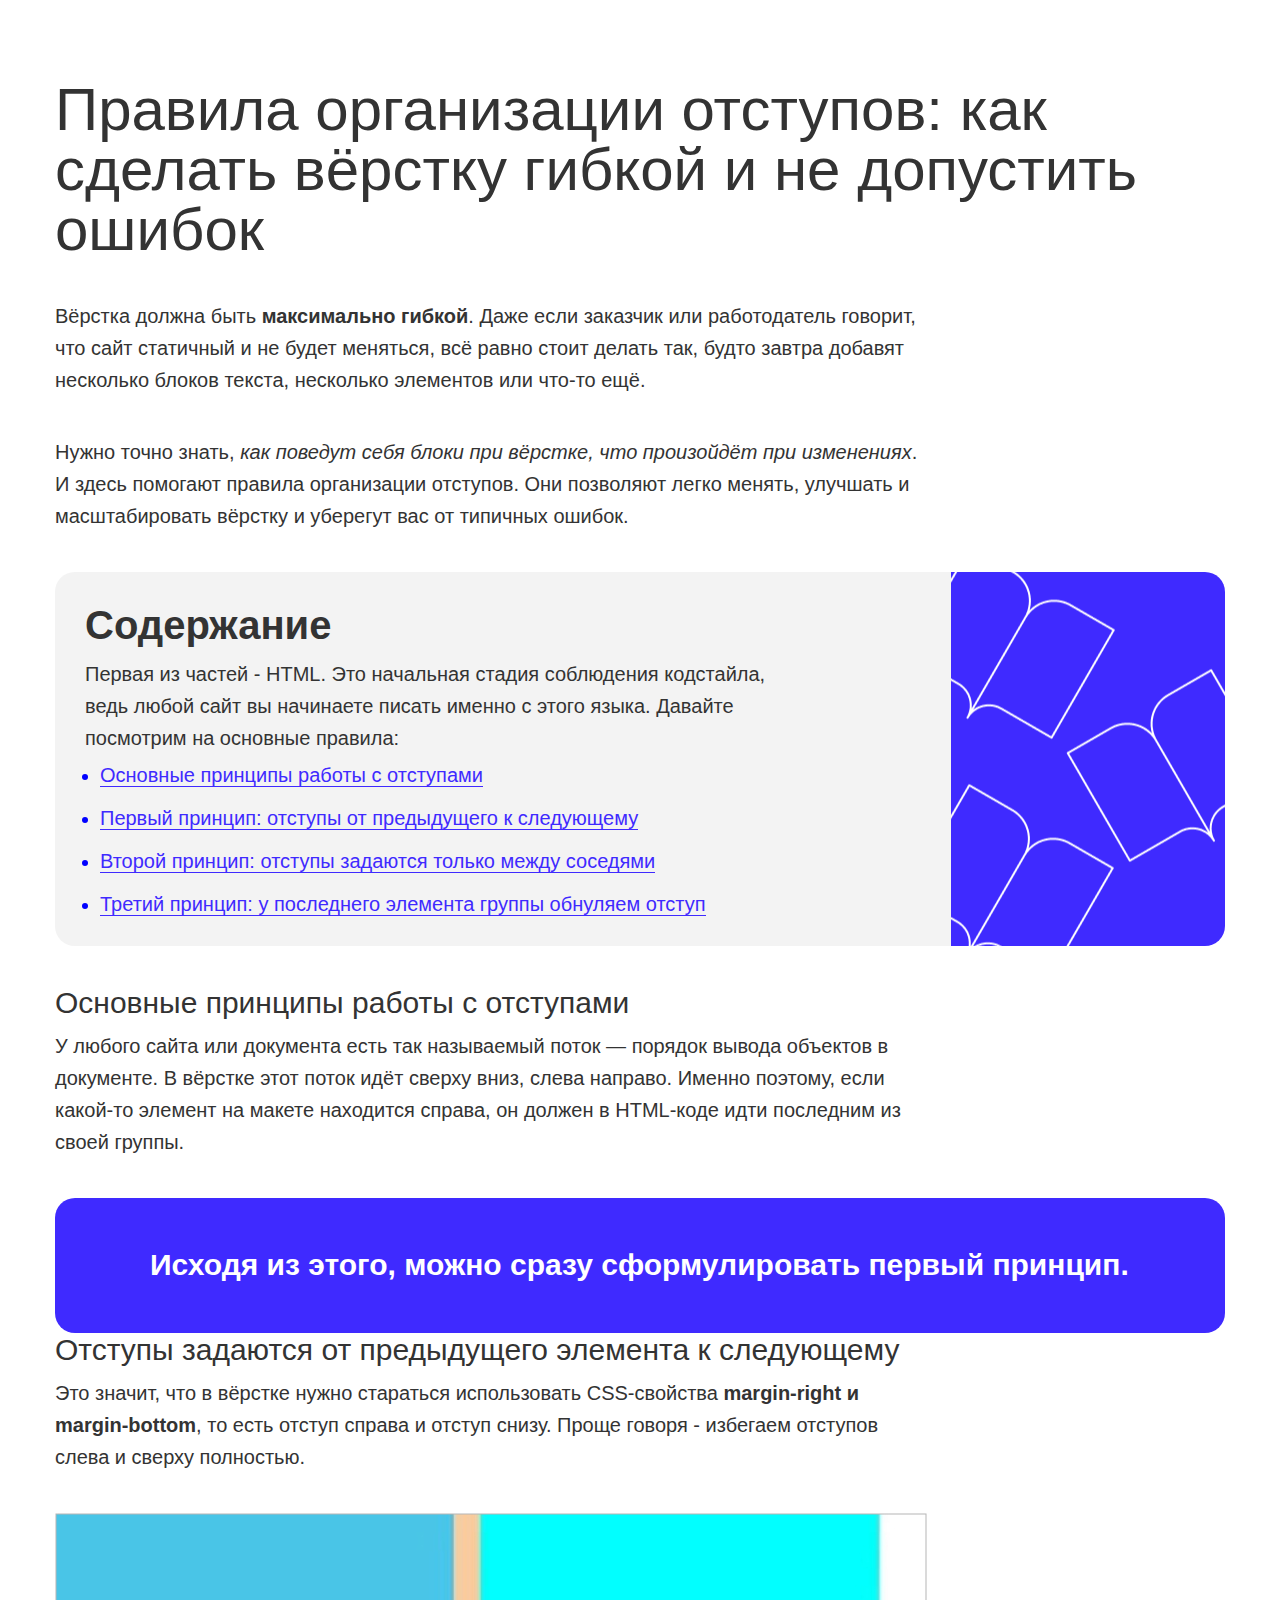
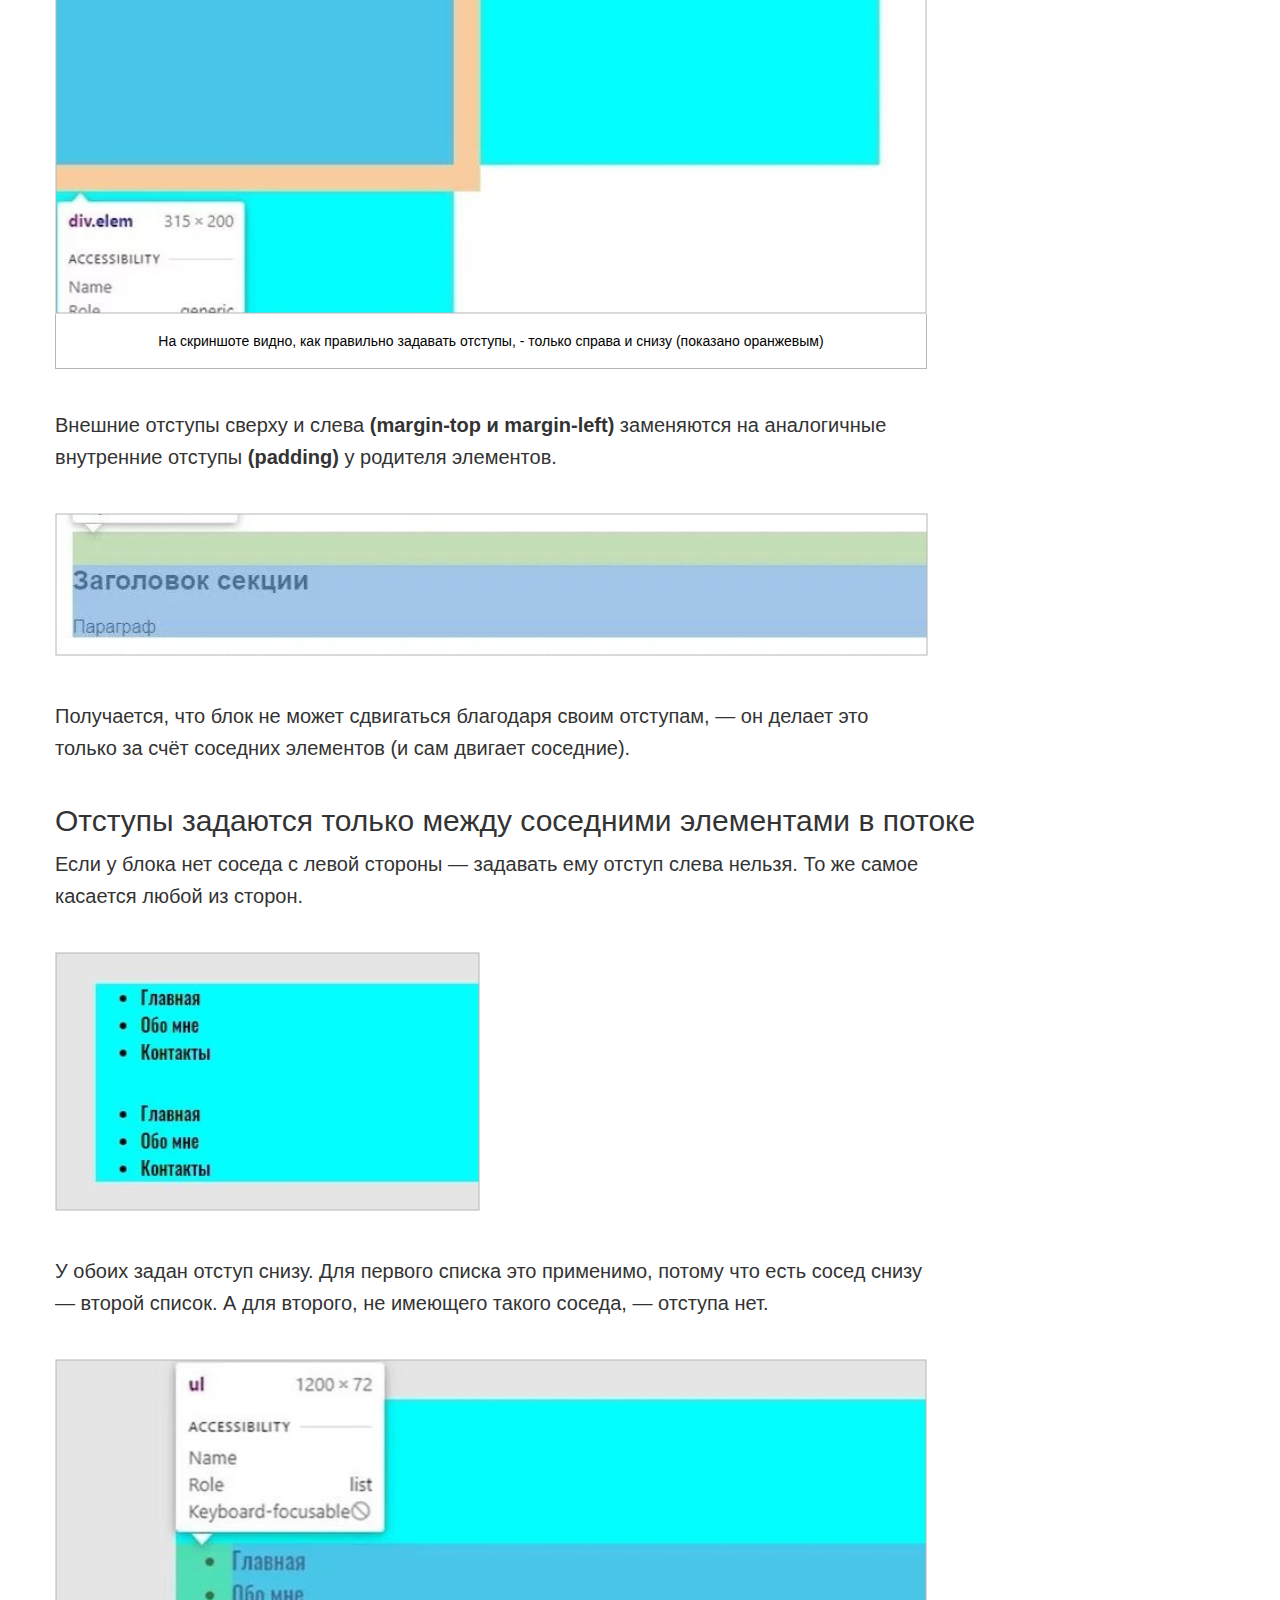
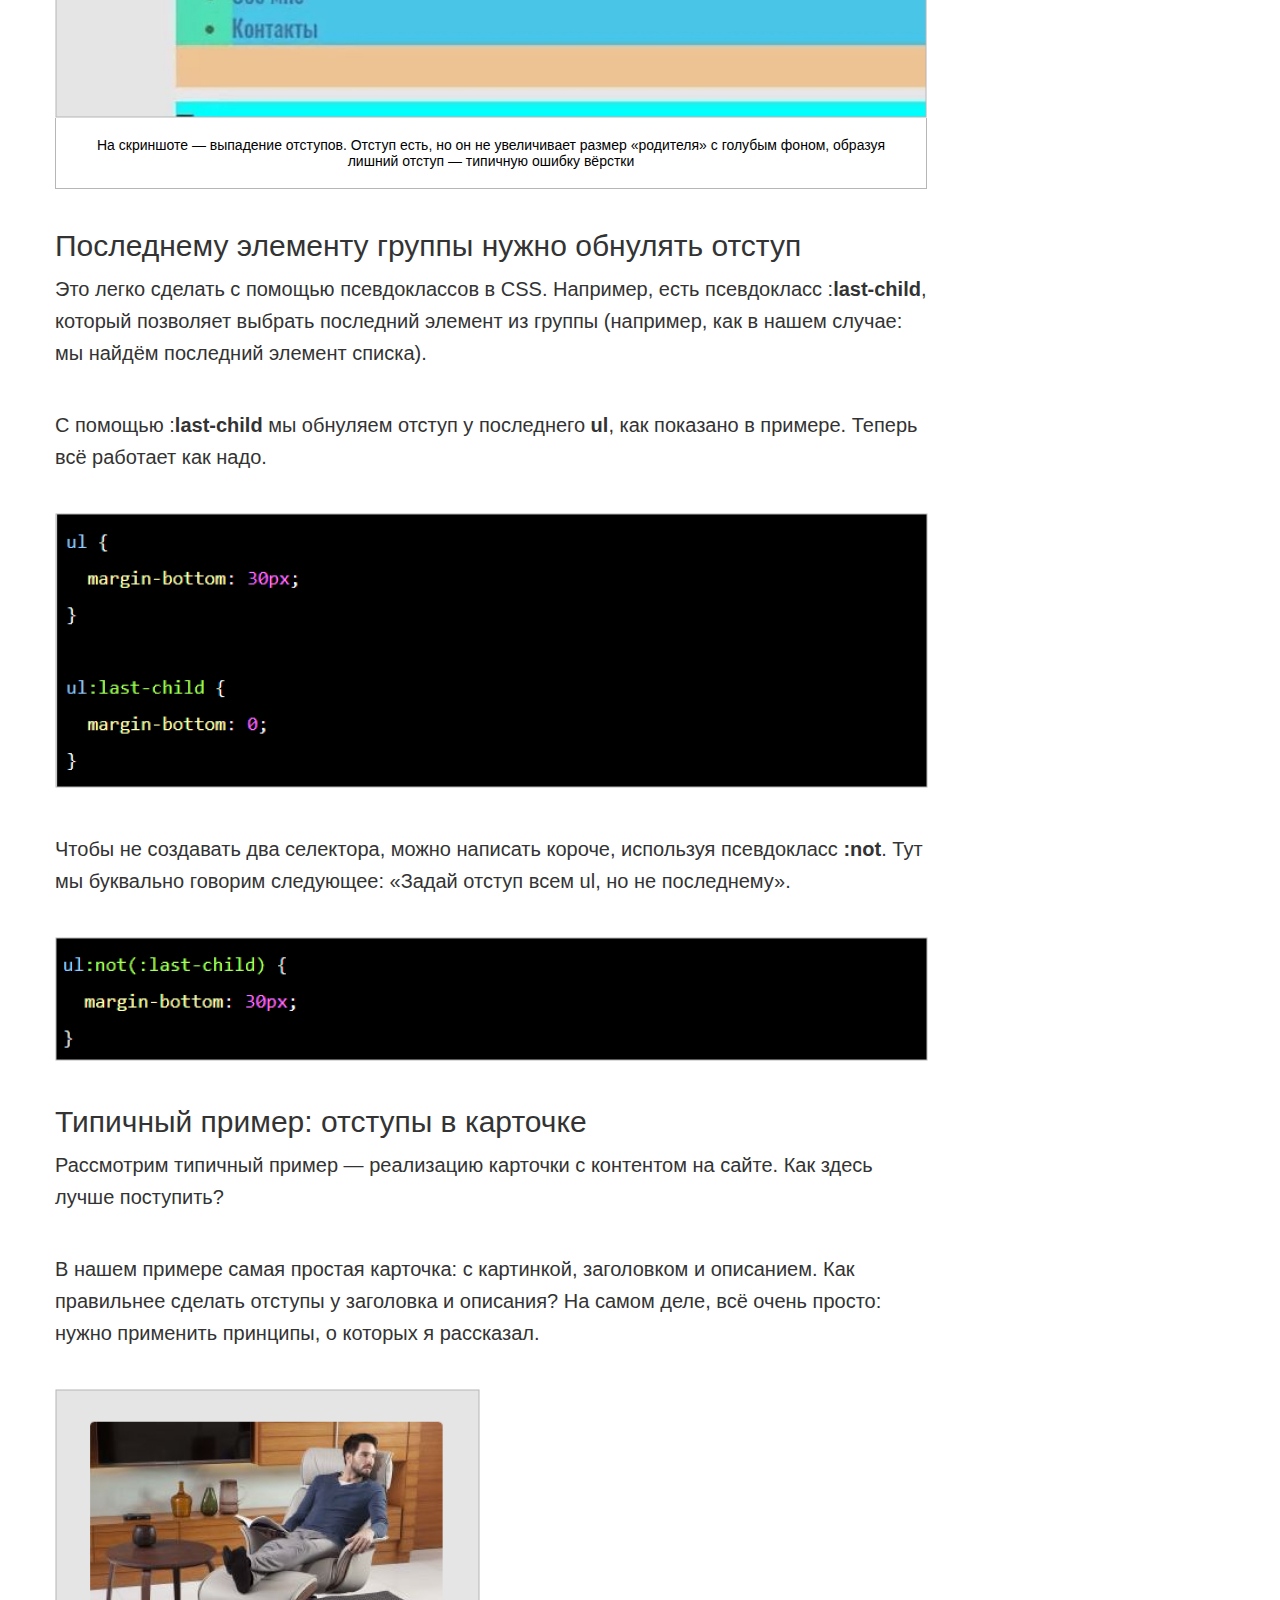
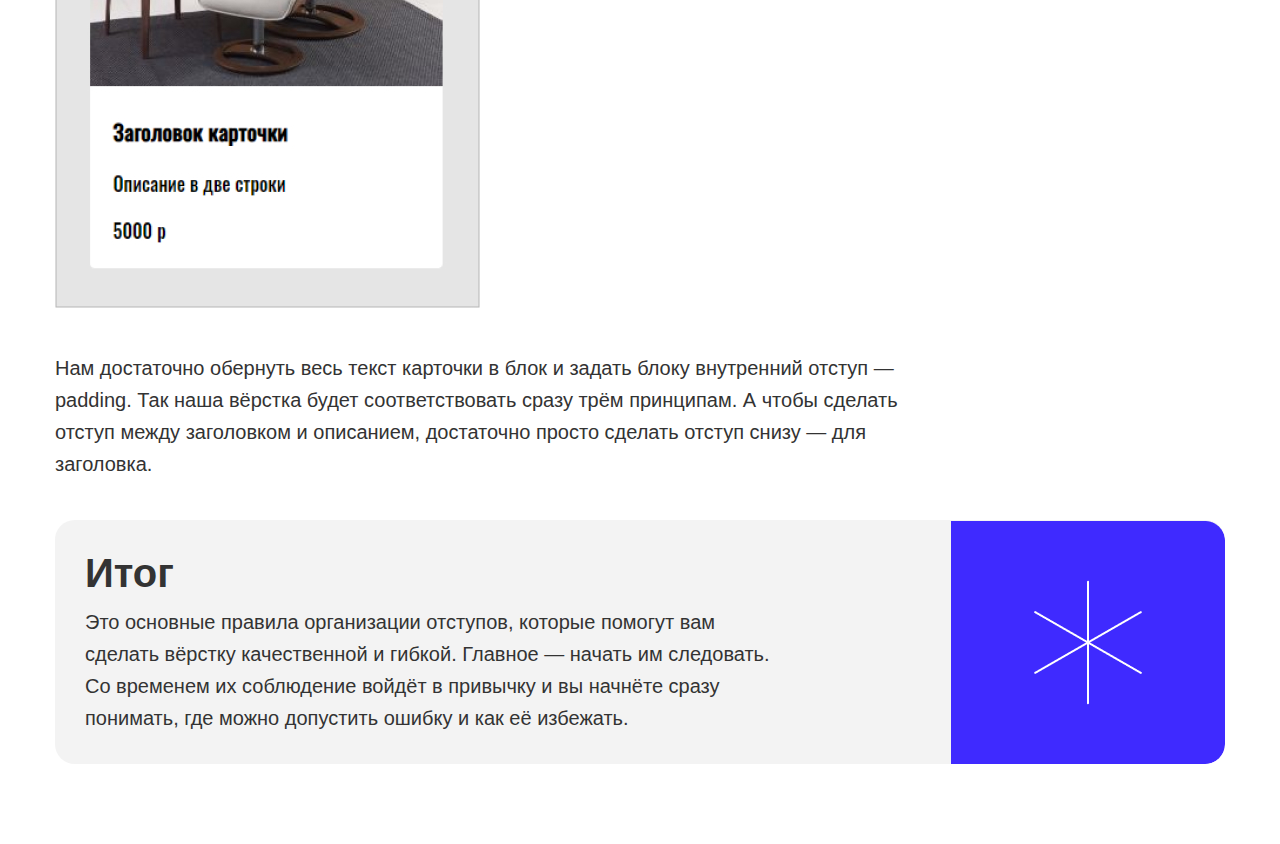
==== article.html @ c5bdd3e4 "Skillbox" ====
<!DOCTYPE html>
<html lang="ru">

<head>
  <meta charset="UTF-8">
  <meta http-equiv="X-UA-Compatible" content="IE=edge">
  <meta name="viewport" content="width=device-width, initial-scale=1.0">
  <title>страница статьи</title>
  <link rel="stylesheet" href="./css/normalize.css">
  <link rel="stylesheet" href="./css/style.css">
</head>

<body>
  <div class="container">
    <h1 class="header">Правила организации отступов: как сделать вёрстку гибкой и не допустить ошибок</h1>

    <p class="paragraph">
      Вёрстка должна быть <b>максимально гибкой</b>. Даже если заказчик или работодатель говорит, что сайт статичный и
      не будет меняться, всё равно стоит делать так, будто завтра добавят несколько блоков текста, несколько элементов
      или что-то ещё.
    </p>

    <p class="paragraph">
      Нужно точно знать, <i>как поведут себя блоки при вёрстке, что произойдёт при изменениях</i>. И здесь помогают
      правила организации отступов. Они позволяют легко менять, улучшать и масштабировать вёрстку и уберегут вас от
      типичных ошибок.
    </p>

    <div class="black-block decor-1">
      <h2 class="title">
        Содержание
      </h2>
      <p class="paragraph">
        Первая из частей - HTML. Это начальная стадия соблюдения кодстайла, ведь любой сайт вы начинаете писать именно с
        этого языка. Давайте посмотрим на основные правила:
      </p>
      <ul class="items">
        <li class="item"><a href="#caption-1" class="link-item">Основные принципы работы с отступами</a></li>
        <li class="item"><a href="#caption-2" class="link-item">Первый принцип: отступы от предыдущего к следующему</a></li>
        <li class="item"><a href="#caption-3" class="link-item">Второй принцип: отступы задаются только между соседями</a></li>
        <li class="item"><a href="#caption-4" class="link-item">Третий принцип: у последнего элемента группы обнуляем отступ</a></li>
      </ul>
    </div>

    <div id="caption-1">
      <h3 class="subtitle ">Основные принципы работы с отступами
      </h3>
      <p class="paragraph">У любого сайта или документа есть так называемый поток — порядок вывода объектов в документе.
        В вёрстке этот поток идёт сверху вниз, слева направо. Именно поэтому, если какой-то элемент на макете находится
        справа, он должен в HTML-коде идти последним из своей группы.
      </p>
      <p class="paragraphs">Исходя из этого, можно сразу сформулировать первый принцип.
      </p>
    </div>

    <div id="caption-2">
      <h3 class="subtitle">Отступы задаются от предыдущего элемента к следующему
      </h3>

      <p class="paragraph">Это значит, что в вёрстке нужно стараться использовать CSS-свойства <b>margin-right и
          margin-bottom</b>, то есть отступ справа и отступ снизу. Проще говоря - избегаем отступов слева и сверху
        полностью.
      </p>

      <figure class="pic">
        <img src="./img/1.jpg" alt="Картинка">
          <p>На скриншоте видно, как правильно задавать отступы, - только справа и снизу (показано оранжевым)</p>
      </figure>


      <p class="paragraph">Внешние отступы сверху и слева <b>(margin-top и margin-left)</b> заменяются на аналогичные
        внутренние отступы
        <b>(padding)</b> у родителя элементов.
      </p>
      <img class="image" src="./img/2.jpg" alt="Заголовок секции">

      <p class="paragraph">Получается, что блок не может сдвигаться благодаря своим отступам, — он делает это только за
        счёт соседних элементов (и сам двигает соседние).
      </p>
    </div>

    <div id="caption-3">
      <h3 class="subtitle">Отступы задаются только между соседними элементами в потоке</h3>
      <p class="paragraph">Если у блока нет соседа с левой стороны — задавать ему отступ слева нельзя. То же самое
        касается любой из сторон.
      </p>

      <img class="image" src="./img/3.jpg" alt="отступ между элементами">
      <p class="paragraph">У обоих задан отступ снизу. Для первого списка это применимо, потому что есть сосед снизу —
        второй список. А
        для второго, не имеющего такого соседа, — отступа нет.
      </p>
      <figure class="pic">
        <img src="./img/4.jpg" alt="отступ снизу">
          <p>На скриншоте — выпадение отступов. Отступ есть, но он не увеличивает размер «родителя» с
          голубым фоном, образуя лишний отступ — типичную ошибку вёрстки</p>
      </figure>


    </div>

    <div id="caption-4">
      <h3 class="subtitle">Последнему элементу группы нужно обнулять отступ</h3>

      <p class="paragraph">
        Это легко сделать с помощью псевдоклассов в CSS. Например, есть псевдокласс :<b>last-child</b>, который
        позволяет выбрать последний элемент из группы (например, как в нашем случае: мы найдём последний элемент
        списка).
      </p>

      <p class="paragraph">С помощью :<b>last-child</b> мы обнуляем отступ у последнего <b>ul</b>, как показано в
        примере. Теперь всё работает как надо.
      </p>

      <img class="image" src="./img/5.jpg" alt="last-child">
      <p class="paragraph">Чтобы не создавать два селектора, можно написать короче, используя псевдокласс <b>:not</b>.
        Тут мы буквально говорим следующее: «Задай отступ всем ul, но не последнему».
      </p>

      <img class="image" src="./img/6.jpg" alt="last-child">
      <h3 class="subtitle">Типичный пример: отступы в карточке</h3>
      <p class="paragraph">Рассмотрим типичный пример — реализацию карточки с контентом на сайте. Как здесь лучше
        поступить?
      </p>
    </div>

    <p class="paragraph">В нашем примере самая простая карточка: с картинкой, заголовком и описанием. Как правильнее
      сделать отступы у заголовка и описания? На самом деле, всё очень просто: нужно применить принципы, о которых я
      рассказал.</p>
    <img class="image" src="./img/7.jpg" alt="Пример оступы в карточке">
    <p class="paragraph">Нам достаточно обернуть весь текст карточки в блок и задать блоку внутренний отступ — padding.
      Так наша вёрстка будет соответствовать сразу трём принципам. А чтобы сделать отступ между заголовком и описанием,
      достаточно просто сделать отступ снизу — для заголовка.
    </p>

    <div class="black-blocks decor-2">
      <h2 class="title">Итог</h2>
      <p class="paragraph">Это основные правила организации отступов, которые помогут вам сделать вёрстку качественной и
        гибкой. Главное — начать им следовать. Со временем их соблюдение войдёт в привычку и вы начнёте сразу понимать,
        где можно допустить ошибку и как её избежать.
      </p>
    </div>
  </div>
</body>

</html>
---- css/style.css ----
html {
  box-sizing: border-box;
}

*,
*::before,
*::after {
  margin: 0;
  box-sizing: inherit;
}

a {
  color: inherit;
  text-decoration: none;
}

img {
  max-width: 100%;
}

body {
  font-family: 'font', sans-serif;
  font-family: Arial, Verdana, sans-serif;
}

.main-content {
  display: flex;

  flex-direction: column;

  align-items: center;

  justify-content: center;

  min-height: 100vh;

  color: #fff;

  background-color: #070217;

  font-weight: 700;

  font-size: 18px;
}

.logo {
  display: block;
  margin-bottom: 50px;
}

.links {
  display: inline-block;
  margin-bottom: 50px;
}

.button-1, .button-2 {
  padding: 24px 49px 24px 49px;
  font-weight: 700;
  font-size: 18px;
  background-color: #3f2aff;
}

.downoload-doc {
  font-weight: 700;
  font-size: 18px;
  color: #3f2aff;
  padding-left: 30px;
  background-image: url(../img/download.png);
  background-position: left center;
  background-size: 20px 20px;
  background-repeat: no-repeat;
}

.link ::marker {
  display: inline-block;
  padding: 24px 49px 24px 49px;
}

.link-item {
  border-bottom: 1px solid #3f2aff;
  font-size: 20px;
  color: #3f2aff;

}

::marker {
  color: blue;
  font-size: 1.2em;
}

.link:first-child {
  margin-right: 25px;
}

.container {
  margin: 0 auto;
  padding: 80px 0;
  width: 1170px;
}

.paragraph {
  margin: 0;
  margin-bottom: 40px;
  width: 872px;
  font-weight: 400;
  font-size: 20px;
  line-height: 32px;
  color: #333;
}

.paragraphs {
  border-radius: 20px;
  padding: 50px 95px;
  width: 100%;
  font-weight: 700;
  font-size: 30px;
  background-color: #3f2aff;
  color: white;
}

.header {
  margin: 0;
  padding-bottom: 40px;
  font-weight: 400;
  font-size: 60px;
  line-height: 60px;
  color: #333;
}

.subtitle {
  margin-bottom: 10px;
  font-weight: 400;
  font-size: 30px;
  line-height: 34px;
  color: #333;
}

.title {
  margin-bottom: 10px;
  font-size: 40px;
  line-height: 46px;
  color: #333;
}

.black-block, .decor-1{
  border-radius: 20px;
  padding: 30px;
  background-color: #f3f3f3;
  margin-bottom: 40px;
  background-position: right center;
  background-repeat: no-repeat;
}

.decor-1 {
  background-image: url(../img/decorate-1.png);
}

.black-blocks {
  border-radius: 20px;
  padding: 30px;
  background-color: #f3f3f3;
  margin-bottom: 40px;
  background-position: right center;
  background-repeat: no-repeat;
}

.decor-2 {
  background-image: url(../img/decorate-2.png);
}

.black-blocks .paragraph {
  width: 692px;
  margin-bottom: 10px;
}

.black-blocks:last-child,
.black-blocks .paragraph:last-child {
  margin-bottom: 0;
}


.black-block .paragraph {
  width: 692px;
  margin-bottom: 10px;
}

.items {
  margin: 0;
  padding-left: 15px;
}

.item {
  margin-bottom: 20px;
}

.item:last-child {
  margin-bottom: 0;
}

.image {
  margin-bottom: 40px;
}

.pic {
  display: inline-block;
  margin-bottom: 40px;
  width: 872px;
}

figure {
  font-size: 0;
}

.pic p{
  border: 1px solid #b6b6b6;
  border-top: 0;
  padding: 19px 19px;
  font-weight: 400;
  font-size: 14px;
  text-align: center;
}
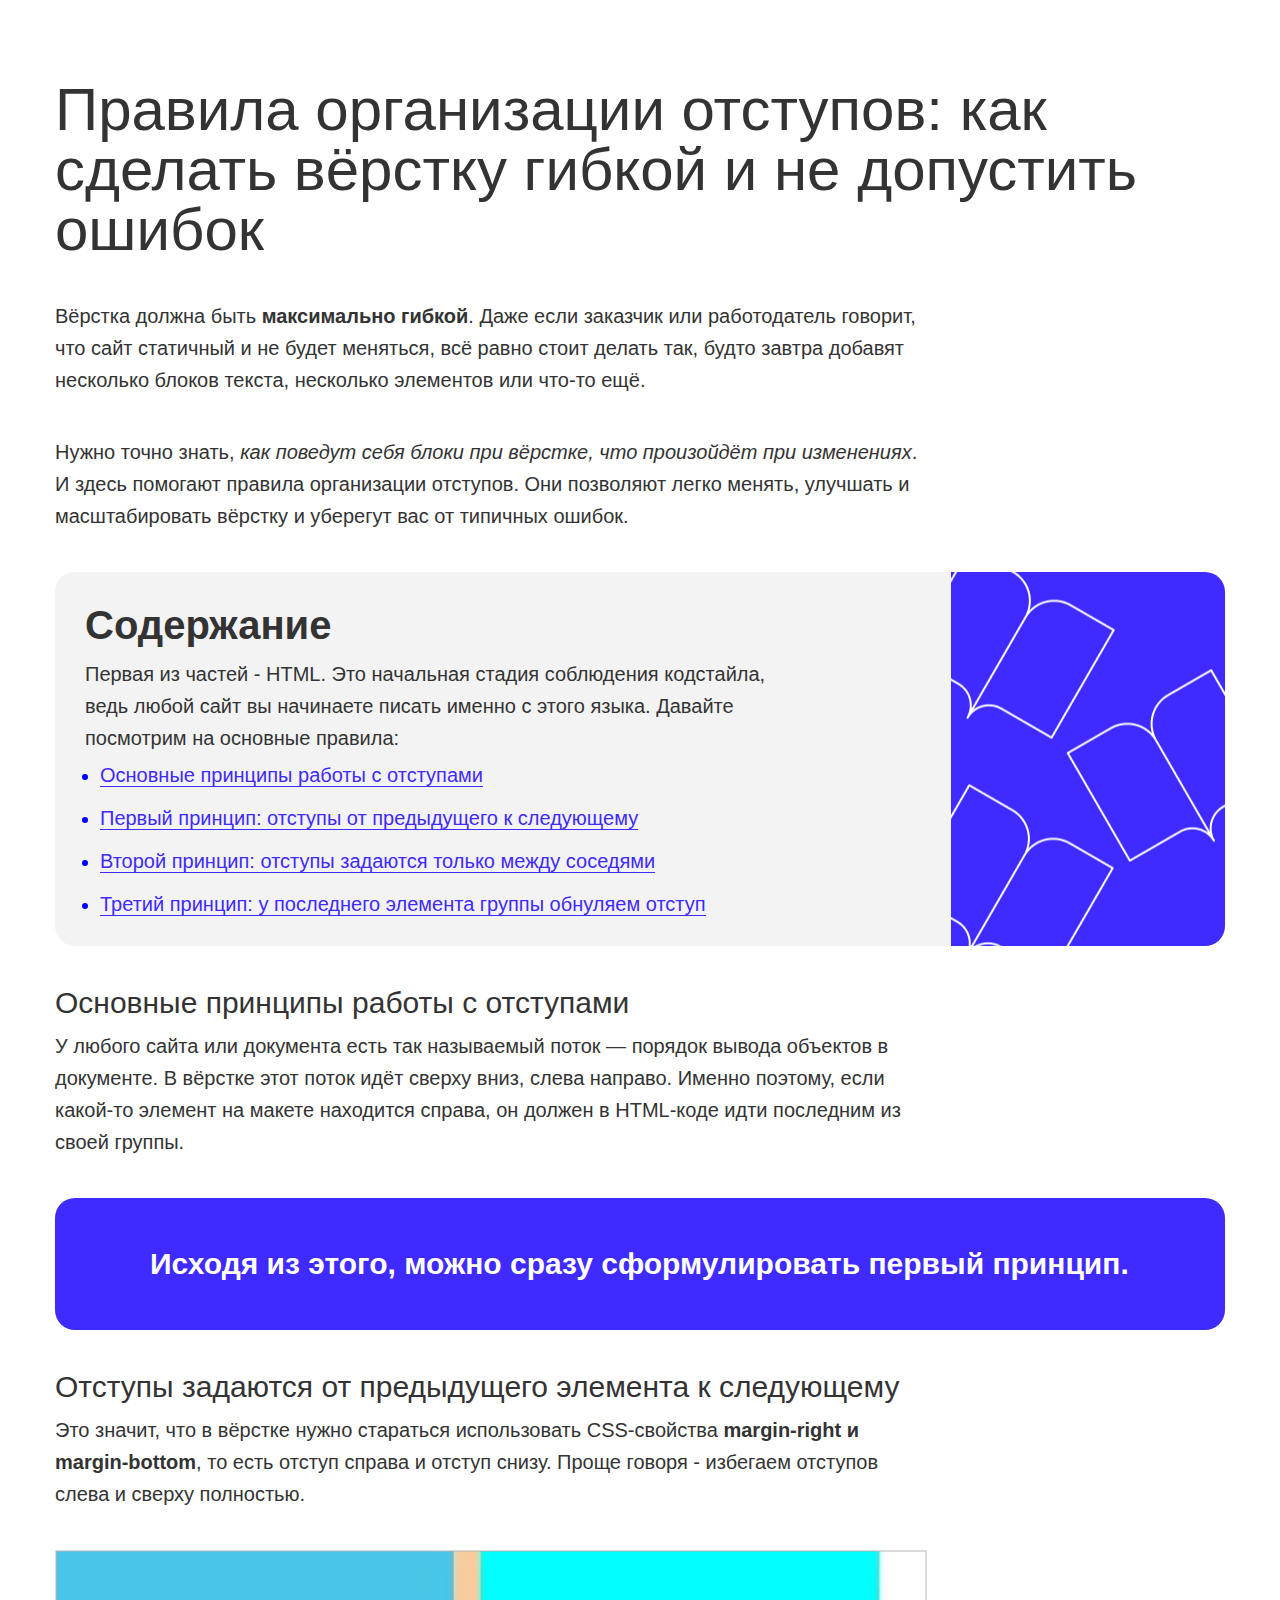
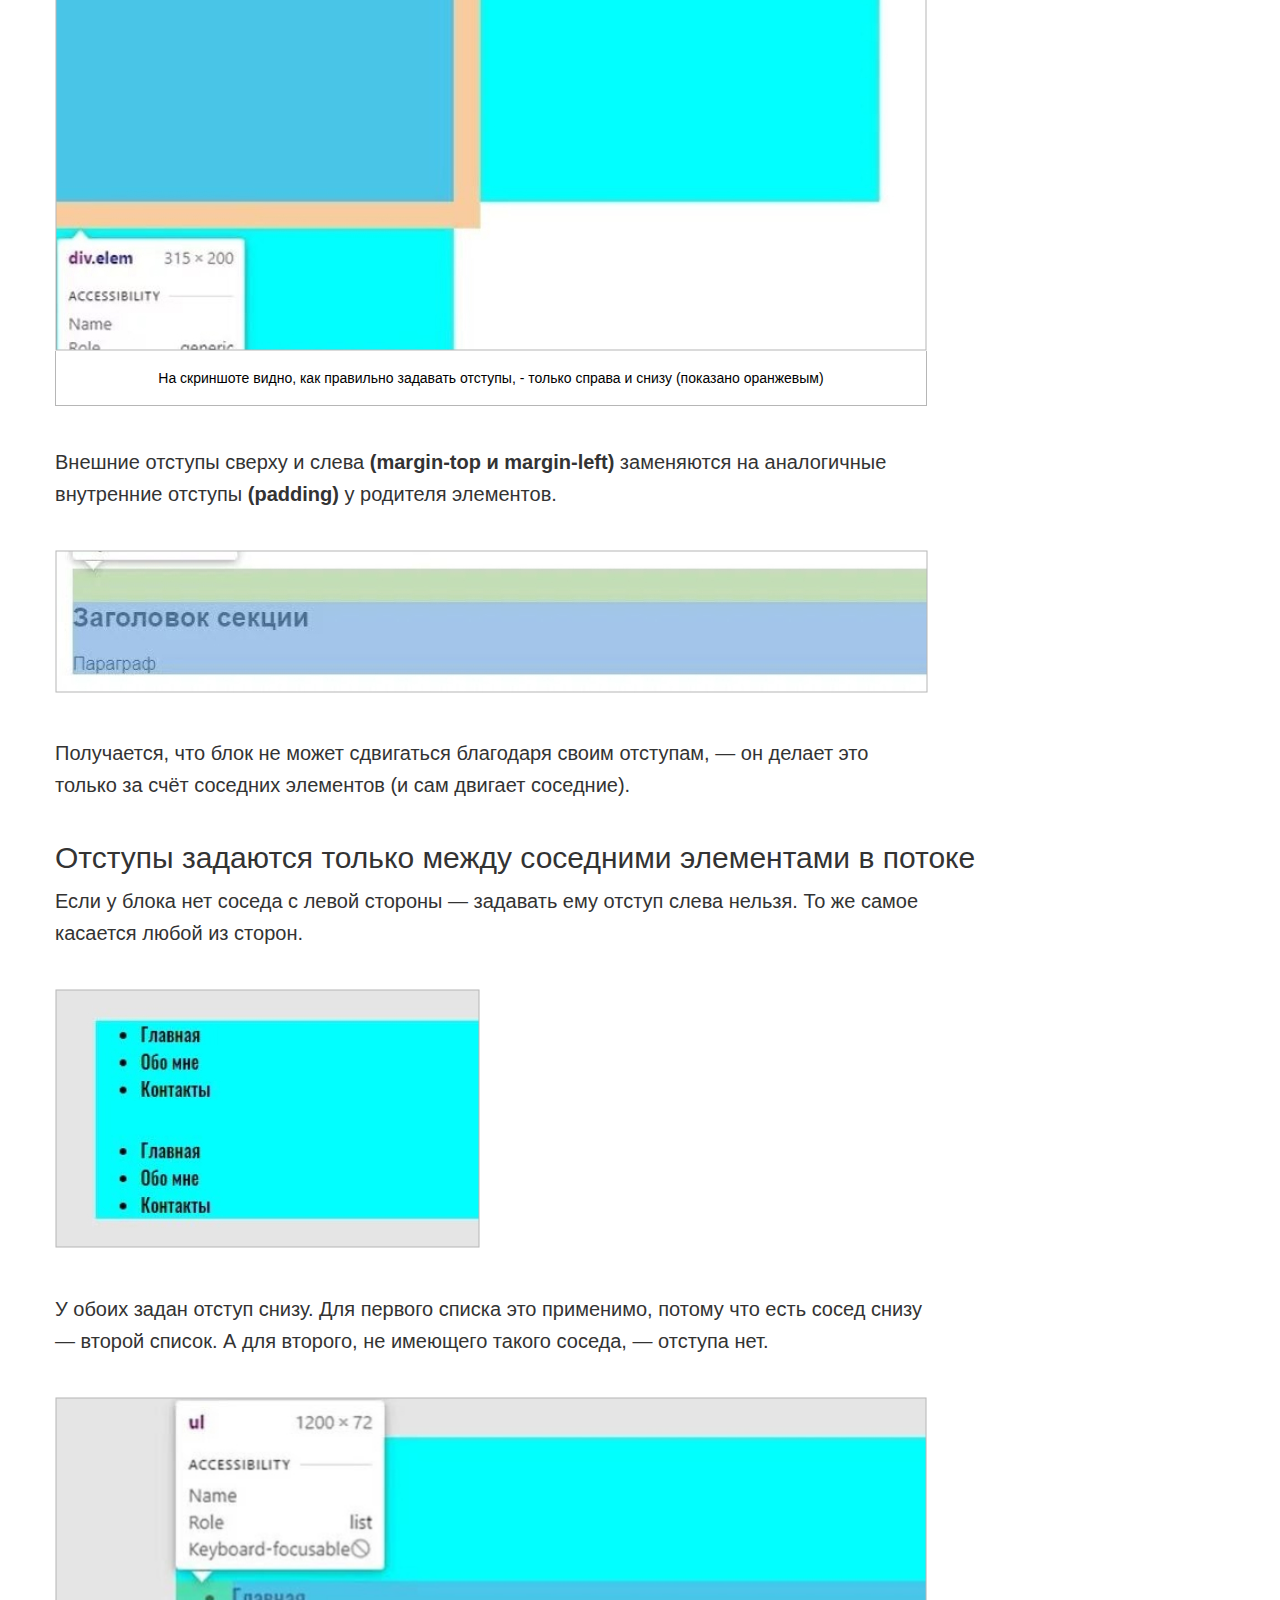
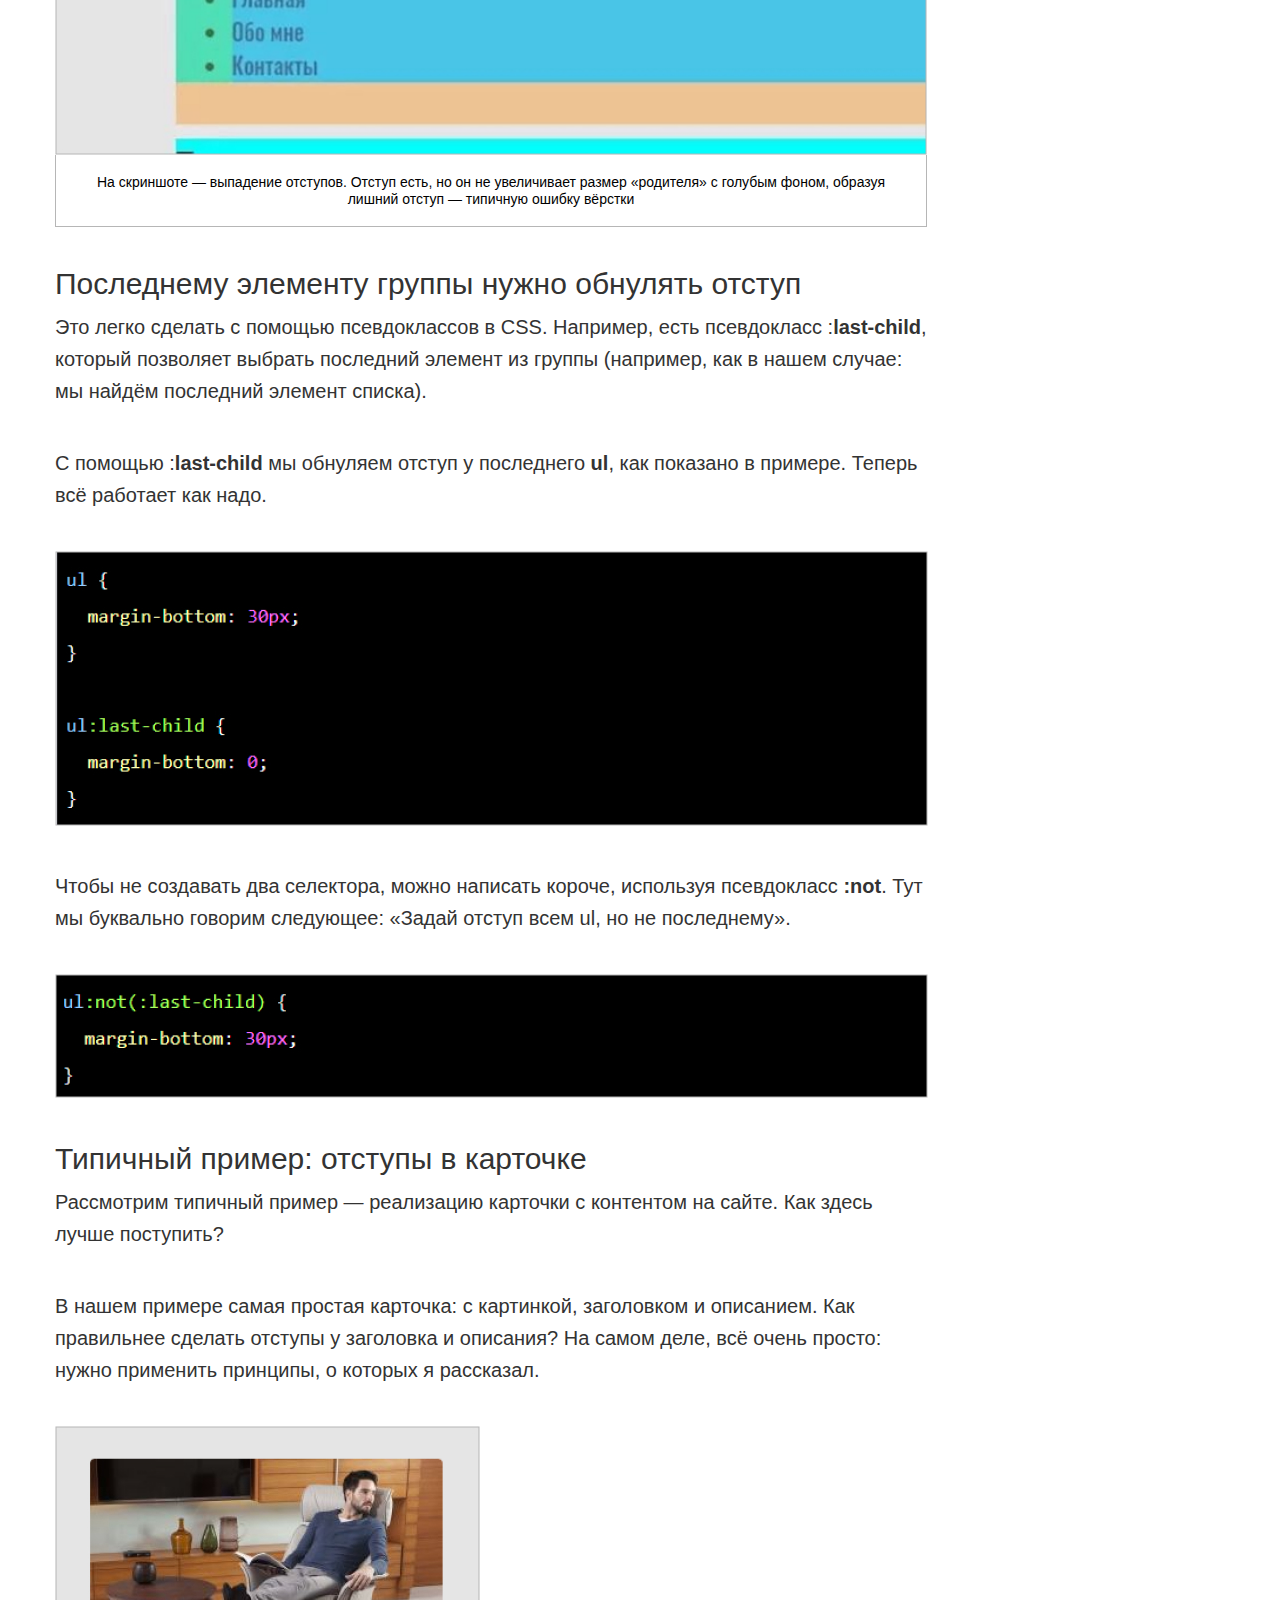
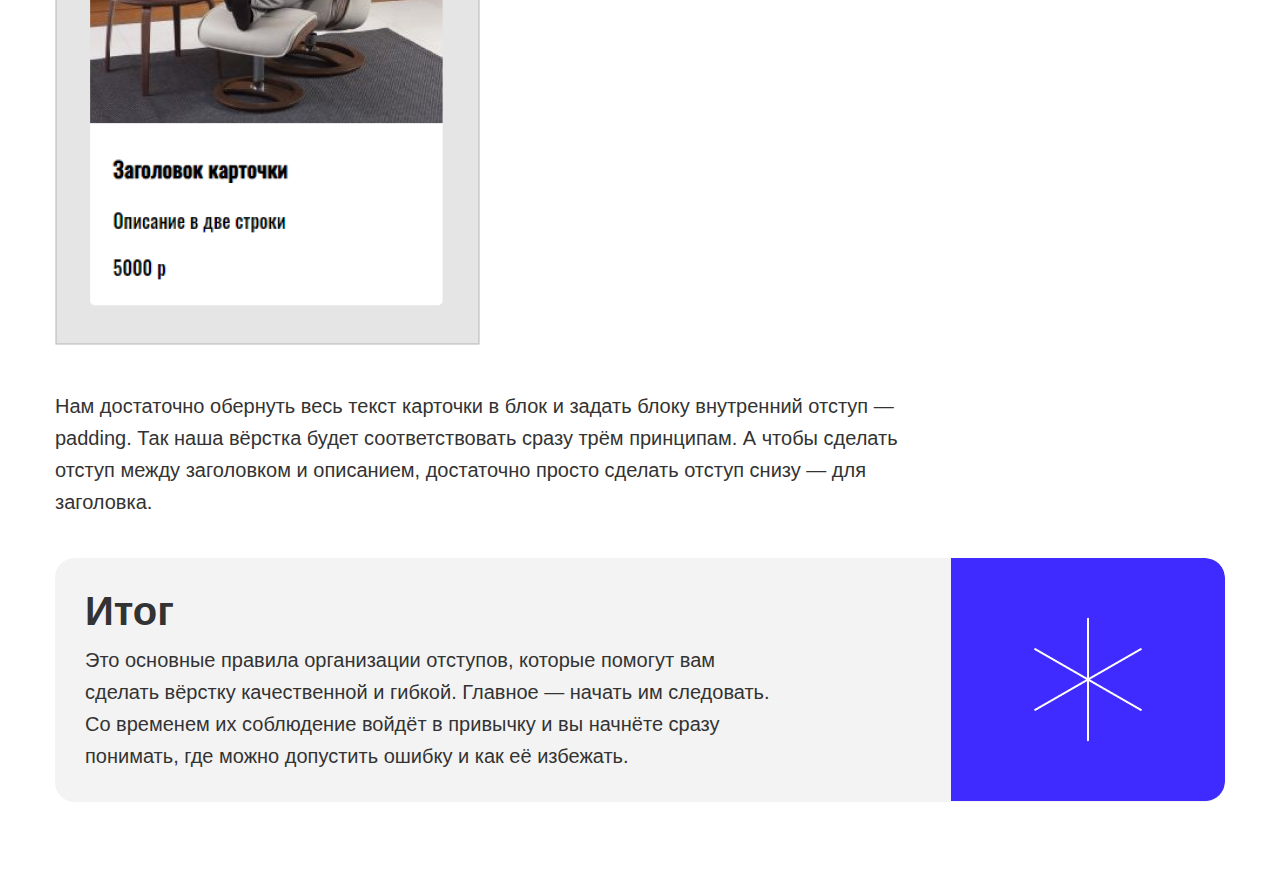
==== commit 36cd8e32: "Skillbox" ====
--- a/article.html
+++ b/article.html
@@ -49,7 +49,7 @@
         В вёрстке этот поток идёт сверху вниз, слева направо. Именно поэтому, если какой-то элемент на макете находится
         справа, он должен в HTML-коде идти последним из своей группы.
       </p>
-      <p class="paragraphs">Исходя из этого, можно сразу сформулировать первый принцип.
+      <p class="paragraph paragraphs">Исходя из этого, можно сразу сформулировать первый принцип.
       </p>
     </div>
 
@@ -64,7 +64,7 @@
 
       <figure class="pic">
         <img src="./img/1.jpg" alt="Картинка">
-          <p>На скриншоте видно, как правильно задавать отступы, - только справа и снизу (показано оранжевым)</p>
+          <figcaption class="figcaption">На скриншоте видно, как правильно задавать отступы, - только справа и снизу (показано оранжевым)</figcaption>
       </figure>
 
 
@@ -92,8 +92,8 @@
       </p>
       <figure class="pic">
         <img src="./img/4.jpg" alt="отступ снизу">
-          <p>На скриншоте — выпадение отступов. Отступ есть, но он не увеличивает размер «родителя» с
-          голубым фоном, образуя лишний отступ — типичную ошибку вёрстки</p>
+        <figcaption class="figcaption">На скриншоте — выпадение отступов. Отступ есть, но он не увеличивает размер «родителя» с
+          голубым фоном, образуя лишний отступ — типичную ошибку вёрстки</figcaption>
       </figure>
 
 
--- a/css/style.css
+++ b/css/style.css
@@ -49,11 +49,11 @@
 }
 
 .links {
+  margin-bottom: 50px;
+}
+
+.link {
   display: inline-block;
-  margin-bottom: 50px;
-}
-
-.button-1, .button-2 {
   padding: 24px 49px 24px 49px;
   font-weight: 700;
   font-size: 18px;
@@ -120,7 +120,7 @@
 
 .header {
   margin: 0;
-  padding-bottom: 40px;
+  margin-bottom: 40px;
   font-weight: 400;
   font-size: 60px;
   line-height: 60px;
@@ -211,7 +211,7 @@
   font-size: 0;
 }
 
-.pic p{
+.figcaption {
   border: 1px solid #b6b6b6;
   border-top: 0;
   padding: 19px 19px;
